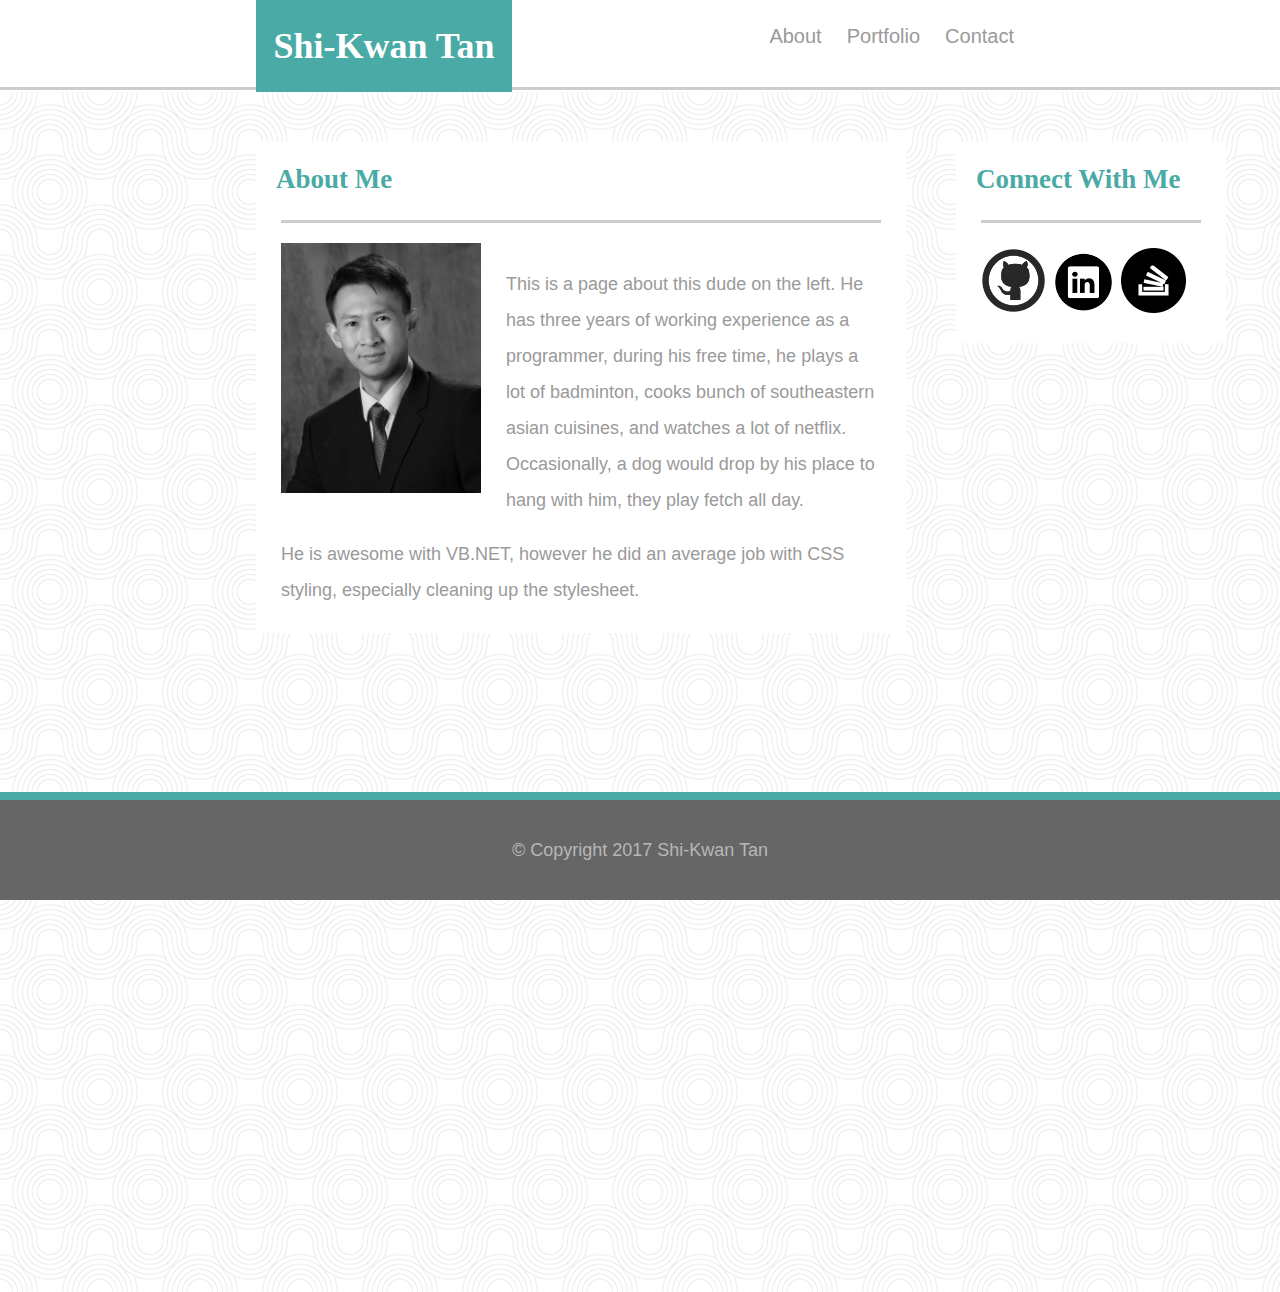
==== index.html @ 3f49b49b "worked on index file and added few more images" ====
<!DOCTYPE html>

<html>
<head>
	<meta charset="UTF-8">
	<link rel="stylesheet" href="assets/css/style.css">
  	<title>Shi-Kwan Tan Portfolio</title>
</head>
<body>
	<header>
		<h1><a href="/index.html">Shi-Kwan Tan</a></h1>
		<nav>
			<a href="index.html">About</a>
			<a href="portfolio.html">Portfolio</a>
			<a href="contact.html">Contact</a>
		</nav>
	</header>
	<div class="container main">
		<main>
			<div class="left">
				<h2>About Me</h2>
				<section class="image">
					<img src="assets/images/1.jpg" alt="Shi-Kwan Tan"> 
				</section>
				<section class="text">
					<p>This is a page about this dude on the left. He has three years of working experience as a programmer, during his free time, he plays a lot of badminton, cooks bunch of southeastern asian cuisines, and watches a lot of netflix. Occasionally, a dog would drop by his place to hang with him, they play fetch all day. </p>
					<p> He is awesome with VB.NET, however he did an average job with CSS styling, especially cleaning up the stylesheet.
				</section>
			</div>
			<div class="right">
				<section class="social">
					<h2>Connect With Me</h2>
					<div class="image-container">
						<img src="assets/images/if_git.png" alt="GIT icon">
						<img src="assets/images/if_linkedin.png" alt="LinkedIn icon">
						<img src="assets/images/if_stackoverflow.png" alt="StackOverflow icon">
					</div>
				</section>
			</div>
		</main>
		
	</div>
	<footer>
		<section class="footer">
			<p> &copy; Copyright 2017 Shi-Kwan Tan
		</section>
	</footer>

</body>
</html>
---- assets/css/style.css ----
html,body {
	height:100%;
}

body {
	color:#777777;
	text-align: center;
	background: #ffffff;
	margin:0px;
	font-family: 'Arial', 'Helvetica Neue', Helvetica, sans-serif;
	font-size: 18px;
}
header {
	height: 87px;
	border-bottom: solid #cccccc;
	width:100%;
}
h1, h2 {
	font-family: 'Georgia', Times, Times New Roman, serif; 
}
header h1 {
	width: 20%;
	float:left;
	margin:0;
	padding: 25px 0 25px 0;
	margin-left: 20%;
}
header nav {
	float:right;
	padding: 25px 0 25px 0;
	margin-right: 20%;
}
nav a {
	color:#9a9a9a;
	font-size:20px;
	text-decoration: none;
	padding: 15px 10px 5px 10px;
	vertical-align: center;
}
h1{
	color:#ffffff;
	background: #4aaaa5;
}
h1 a{
	text-decoration: none;
	color:#ffffff;
}
h2{
	color: #4aaaa5;
	padding-left: 20px;
}
main{


}
.image img {
	width:200px;
	height:auto;
	float:left;
	margin: 25px 25px 25px 25px;
}
.container {
	text-align: left;
	float:left;
	width:1600px;
	padding:0 20% 0 20%;
	height: 1200px;
	background-image: url(../images/round.png);
	background-repeat: repeat;
	
}
.container h2 {
	text-align: left;
}
.container .left {
	float:left;
	width: 650px;
	background: #ffffff;
	margin: 50px 0 50px 0;
}
.container .right {
	background: #ffffff;
	margin: 50px 0 50px 0;
	float:left;
	width:270px;
	margin-left: 50px;
}
.container .text {
	line-height: 2;
	margin: 25px 25px 25px 25px;
	border-top: solid #cccccc;
	padding-top: 25px;
	color: #9a9a9a;
}

.container .social {
	margin-bottom: 25px;
	
}
.image-container {
	border-top: solid #cccccc;
	margin: 25px 25px 25px 25px;
	padding-top: 25px;
}
.social img {
	width:65px;
	height: auto;
}
.footer {
	position: absolute;
	bottom: 0;
	width:100%;
	text-align:center;
	background: #666666;
	color: #b7b7b7;
	height:100px;
	border-top: solid 8px #4aaaa5;
}
.footer p {
	text-align: center;
	margin-top:40px;
}
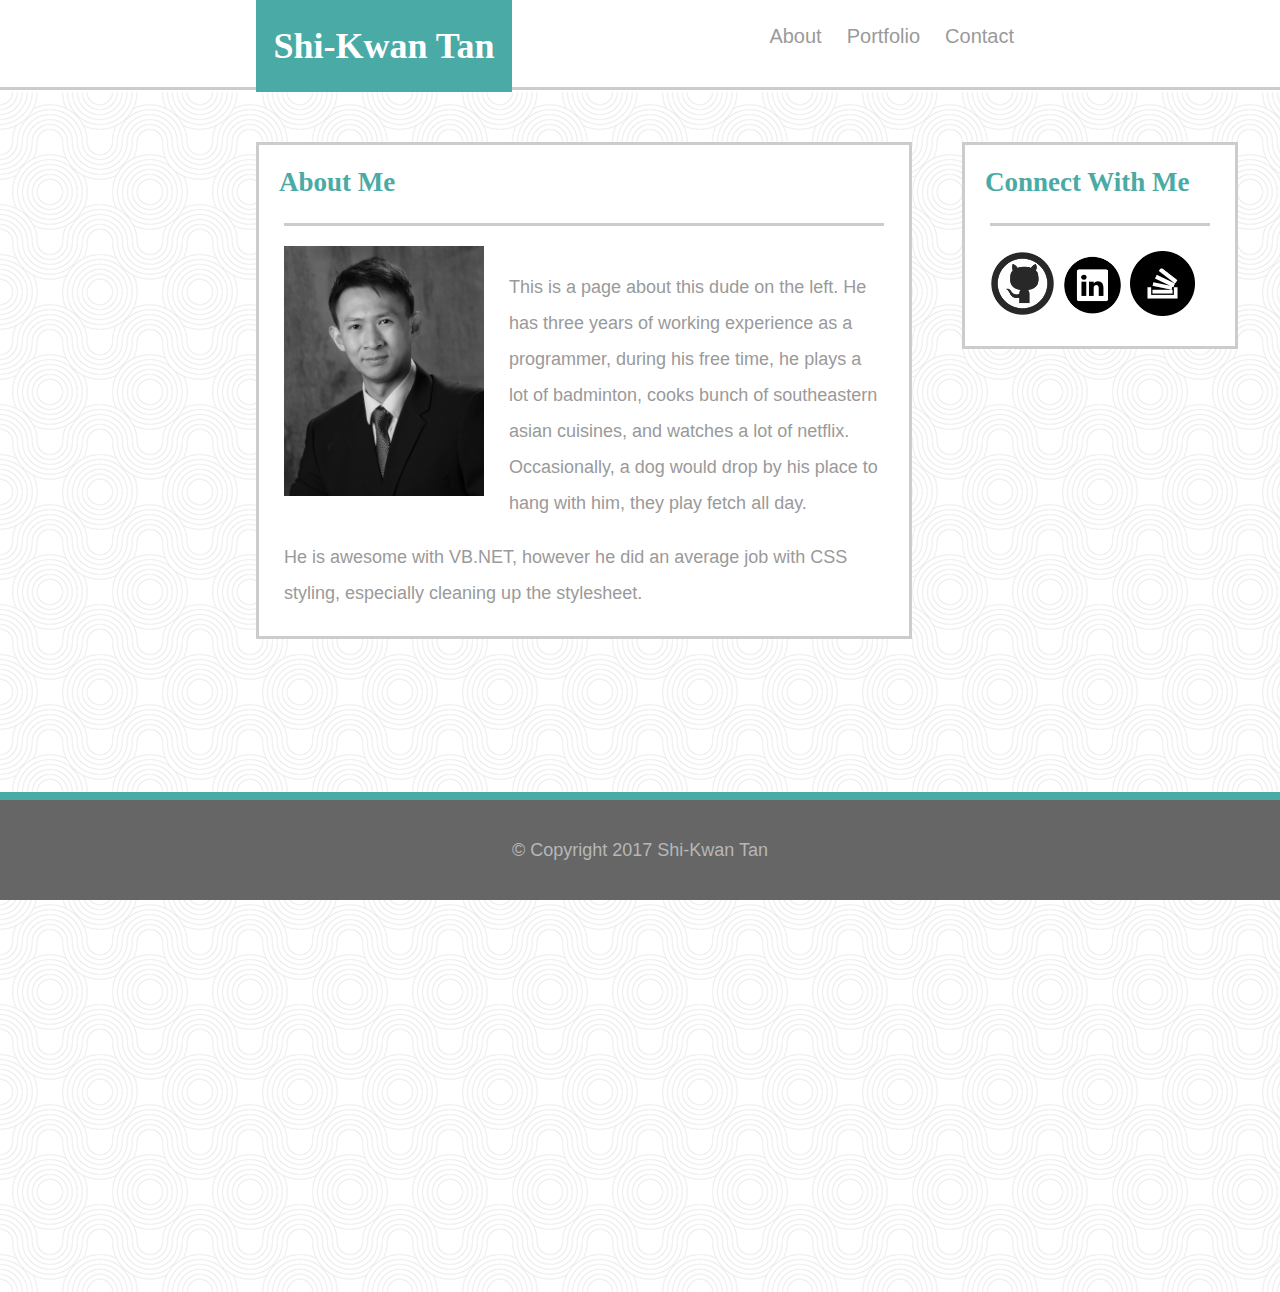
==== commit 95646856: "edited index file and css styling" ====
--- a/index.html
+++ b/index.html
@@ -31,9 +31,9 @@
 				<section class="social">
 					<h2>Connect With Me</h2>
 					<div class="image-container">
-						<img src="assets/images/if_git.png" alt="GIT icon">
-						<img src="assets/images/if_linkedin.png" alt="LinkedIn icon">
-						<img src="assets/images/if_stackoverflow.png" alt="StackOverflow icon">
+						<a target="_blank" href="https://github.com/ShiKwan"><img src="assets/images/if_git.png" alt="GIT icon"></a>
+						<a target="_blank" href="https://www.linkedin.com/in/shi-kwan-tan-93850a89/"><img src="assets/images/if_linkedin.png" alt="LinkedIn icon"></a>
+						<a target="_blank" href="https://stackoverflow.com/users/8773383/shi-kwan-tan"><img src="assets/images/if_stackoverflow.png" alt="StackOverflow icon"></a>
 					</div>
 				</section>
 			</div>
--- a/assets/css/style.css
+++ b/assets/css/style.css
@@ -6,6 +6,7 @@
 	color:#777777;
 	text-align: center;
 	background: #ffffff;
+	padding: 0;
 	margin:0px;
 	font-family: 'Arial', 'Helvetica Neue', Helvetica, sans-serif;
 	font-size: 18px;
@@ -77,12 +78,14 @@
 	width: 650px;
 	background: #ffffff;
 	margin: 50px 0 50px 0;
+	border: solid #cccccc;	
 }
 .container .right {
 	background: #ffffff;
 	margin: 50px 0 50px 0;
 	float:left;
 	width:270px;
+	border: solid #cccccc;
 	margin-left: 50px;
 }
 .container .text {
@@ -107,7 +110,7 @@
 	height: auto;
 }
 .footer {
-	position: absolute;
+	position: fixed;
 	bottom: 0;
 	width:100%;
 	text-align:center;
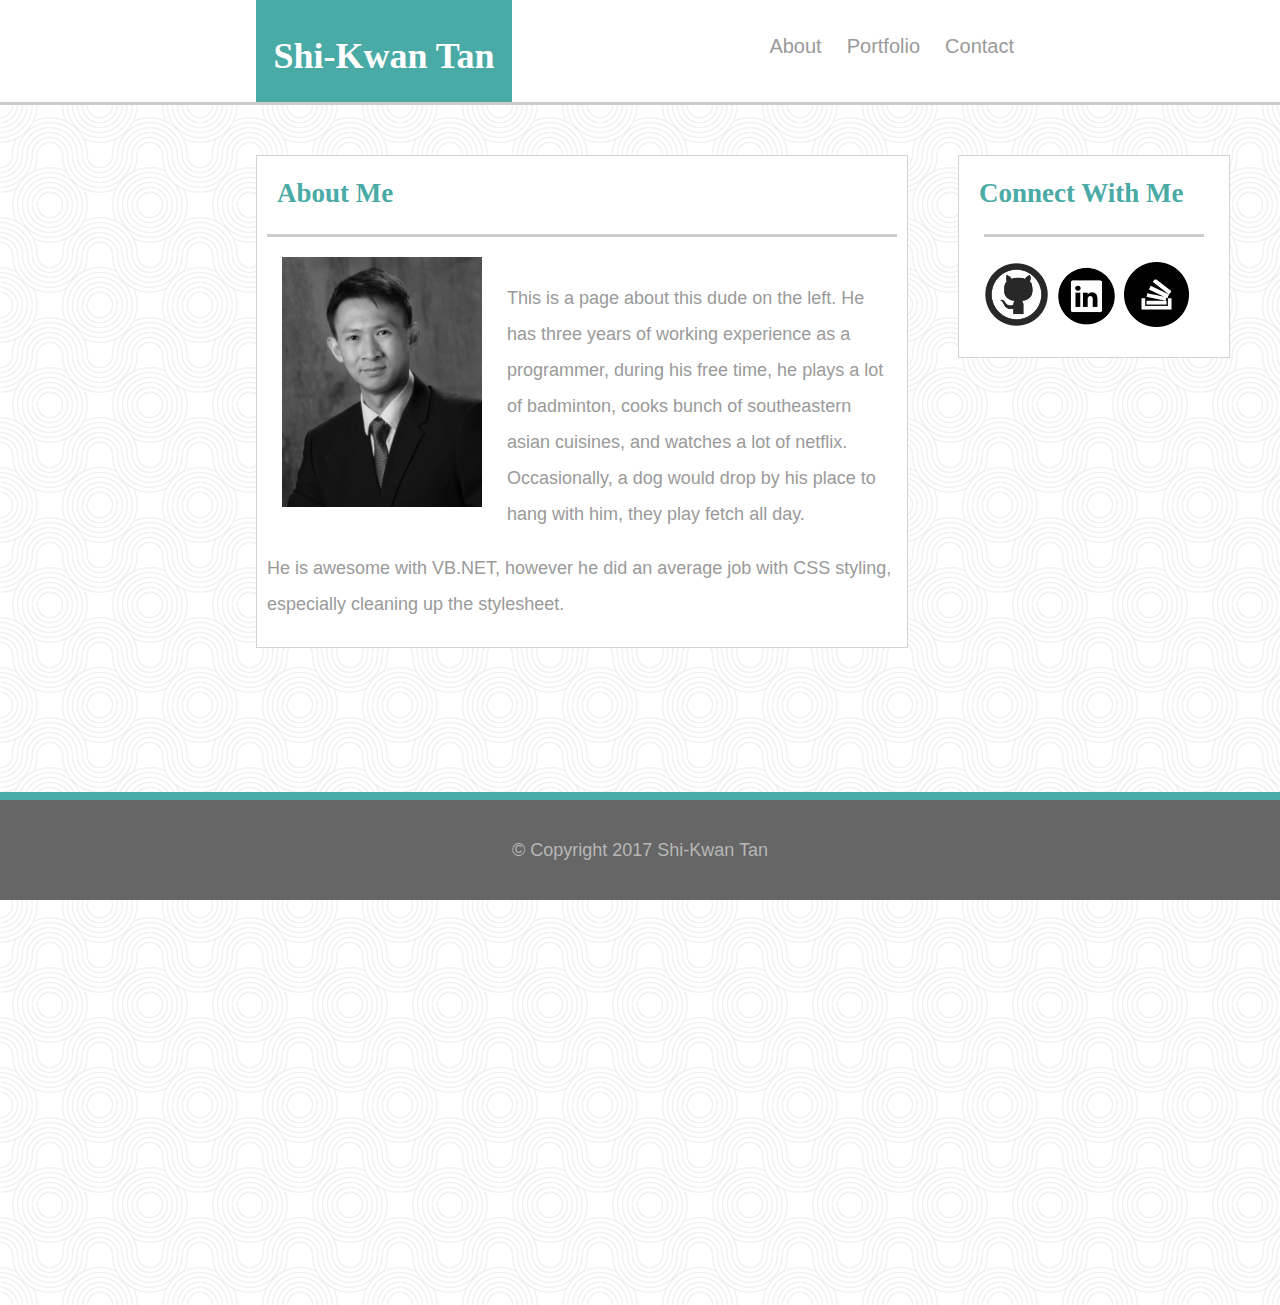
==== commit a939584f: "added more styling and edited images etc.." ====
--- a/index.html
+++ b/index.html
@@ -8,14 +8,14 @@
 </head>
 <body>
 	<header>
-		<h1><a href="/index.html">Shi-Kwan Tan</a></h1>
+		<h1><a href="index.html">Shi-Kwan Tan</a></h1>
 		<nav>
 			<a href="index.html">About</a>
 			<a href="portfolio.html">Portfolio</a>
 			<a href="contact.html">Contact</a>
 		</nav>
 	</header>
-	<div class="container main">
+	<div class="container main clearfix">
 		<main>
 			<div class="left">
 				<h2>About Me</h2>
@@ -31,9 +31,9 @@
 				<section class="social">
 					<h2>Connect With Me</h2>
 					<div class="image-container">
-						<a target="_blank" href="https://github.com/ShiKwan"><img src="assets/images/if_git.png" alt="GIT icon"></a>
-						<a target="_blank" href="https://www.linkedin.com/in/shi-kwan-tan-93850a89/"><img src="assets/images/if_linkedin.png" alt="LinkedIn icon"></a>
-						<a target="_blank" href="https://stackoverflow.com/users/8773383/shi-kwan-tan"><img src="assets/images/if_stackoverflow.png" alt="StackOverflow icon"></a>
+						<a href="https://github.com/ShiKwan" target="_blank"><img src="assets/images/if_git.png" alt="GIT icon"></a>
+						<a href="https://www.linkedin.com/in/shi-kwan-tan-93850a89/" target="_blank"><img src="assets/images/if_linkedin.png" alt="LinkedIn icon"></a>
+						<a href="https://stackoverflow.com/users/8773383/shi-kwan-tan?tab=profile" target="_blank"><img src="assets/images/if_stackoverflow.png" alt="StackOverflow icon"></a>
 					</div>
 				</section>
 			</div>
--- a/assets/css/style.css
+++ b/assets/css/style.css
@@ -1,42 +1,33 @@
 html,body {
 	height:100%;
 }
+
+.clearfix:after {
+  visibility: hidden;
+  display: block;
+  font-size: 0;
+  content: " ";
+  clear: both;
+  height: 0;
+}
+
+.clearfix { display: inline-block; }
 
 body {
 	color:#777777;
 	text-align: center;
 	background: #ffffff;
-	padding: 0;
 	margin:0px;
 	font-family: 'Arial', 'Helvetica Neue', Helvetica, sans-serif;
 	font-size: 18px;
 }
 header {
 	height: 87px;
-	border-bottom: solid #cccccc;
 	width:100%;
 }
+
 h1, h2 {
 	font-family: 'Georgia', Times, Times New Roman, serif; 
-}
-header h1 {
-	width: 20%;
-	float:left;
-	margin:0;
-	padding: 25px 0 25px 0;
-	margin-left: 20%;
-}
-header nav {
-	float:right;
-	padding: 25px 0 25px 0;
-	margin-right: 20%;
-}
-nav a {
-	color:#9a9a9a;
-	font-size:20px;
-	text-decoration: none;
-	padding: 15px 10px 5px 10px;
-	vertical-align: center;
 }
 h1{
 	color:#ffffff;
@@ -50,9 +41,27 @@
 	color: #4aaaa5;
 	padding-left: 20px;
 }
-main{
-
-
+header h1 {
+	width: 20%;
+	float:left;
+	margin:0;
+	padding: 35px 0 25px 0;
+	margin-left: 20%;
+}
+header nav {
+	float:right;
+	padding: 35px 0 25px 0;
+	margin-right: 20%;
+}
+nav a {
+	color:#9a9a9a;
+	font-size:20px;
+	text-decoration: none;
+	padding: 15px 10px 5px 10px;
+	vertical-align: center;
+}
+nav a:hover{
+	color:#5E7F7E;
 }
 .image img {
 	width:200px;
@@ -68,7 +77,7 @@
 	height: 1200px;
 	background-image: url(../images/round.png);
 	background-repeat: repeat;
-	
+	border-top: solid #cccccc;
 }
 .container h2 {
 	text-align: left;
@@ -78,19 +87,19 @@
 	width: 650px;
 	background: #ffffff;
 	margin: 50px 0 50px 0;
-	border: solid #cccccc;	
+	border:solid lightgray 1px;
 }
 .container .right {
 	background: #ffffff;
-	margin: 50px 0 50px 0;
+	margin: 50px 0 50px 15px;
 	float:left;
 	width:270px;
-	border: solid #cccccc;
 	margin-left: 50px;
+	border:solid lightgray 1px;
 }
-.container .text {
+.container .text, .container .portfolio, .container form {
 	line-height: 2;
-	margin: 25px 25px 25px 25px;
+	margin: 25px 10px 25px 10px;
 	border-top: solid #cccccc;
 	padding-top: 25px;
 	color: #9a9a9a;
@@ -109,6 +118,9 @@
 	width:65px;
 	height: auto;
 }
+.social img:hover{
+	background: #4aaaa5;
+}
 .footer {
 	position: fixed;
 	bottom: 0;
@@ -122,4 +134,66 @@
 .footer p {
 	text-align: center;
 	margin-top:40px;
-}+}
+.portfolio .item {
+	float:left;
+	width:50%;
+	height:500px;
+	display: block;
+	position: relative;
+}
+.portfolio img {
+	width:300px;
+	height:auto;
+	opacity: 1;
+	transition: opacity .25s ease-in-out;
+   -moz-transition: opacity .25s ease-in-out;
+   -webkit-transition: opacity .25s ease-in-out;
+
+}
+.portfolio img:hover {
+	  opacity:0.6;
+}
+
+.portfolio .desc {
+	background:#4aaaa5;
+	width:95.2%;
+	height:40px;
+	padding-top: 15px;
+	text-align: center;
+	position: absolute;
+	bottom:234px;
+	left:0;
+	color:white;
+}
+#btnSubmit {
+	padding:10px 18px 10px 18px;
+	color:white;
+	background: #4aaaa5;
+	border:none;
+	font-size:20px;
+	margin-left:10px;
+}
+
+form label, form input, form textarea {
+	margin-left: 10px;
+
+}
+
+form label {
+	color: #777777;
+}
+
+form input, form textarea {
+	width: 500px;
+	margin-bottom: 15px;
+	padding-left: 15px;
+	border:solid #dddddd 1px;
+}
+form input {
+	height:35px;
+}
+
+form textarea {
+	height:150px;
+}
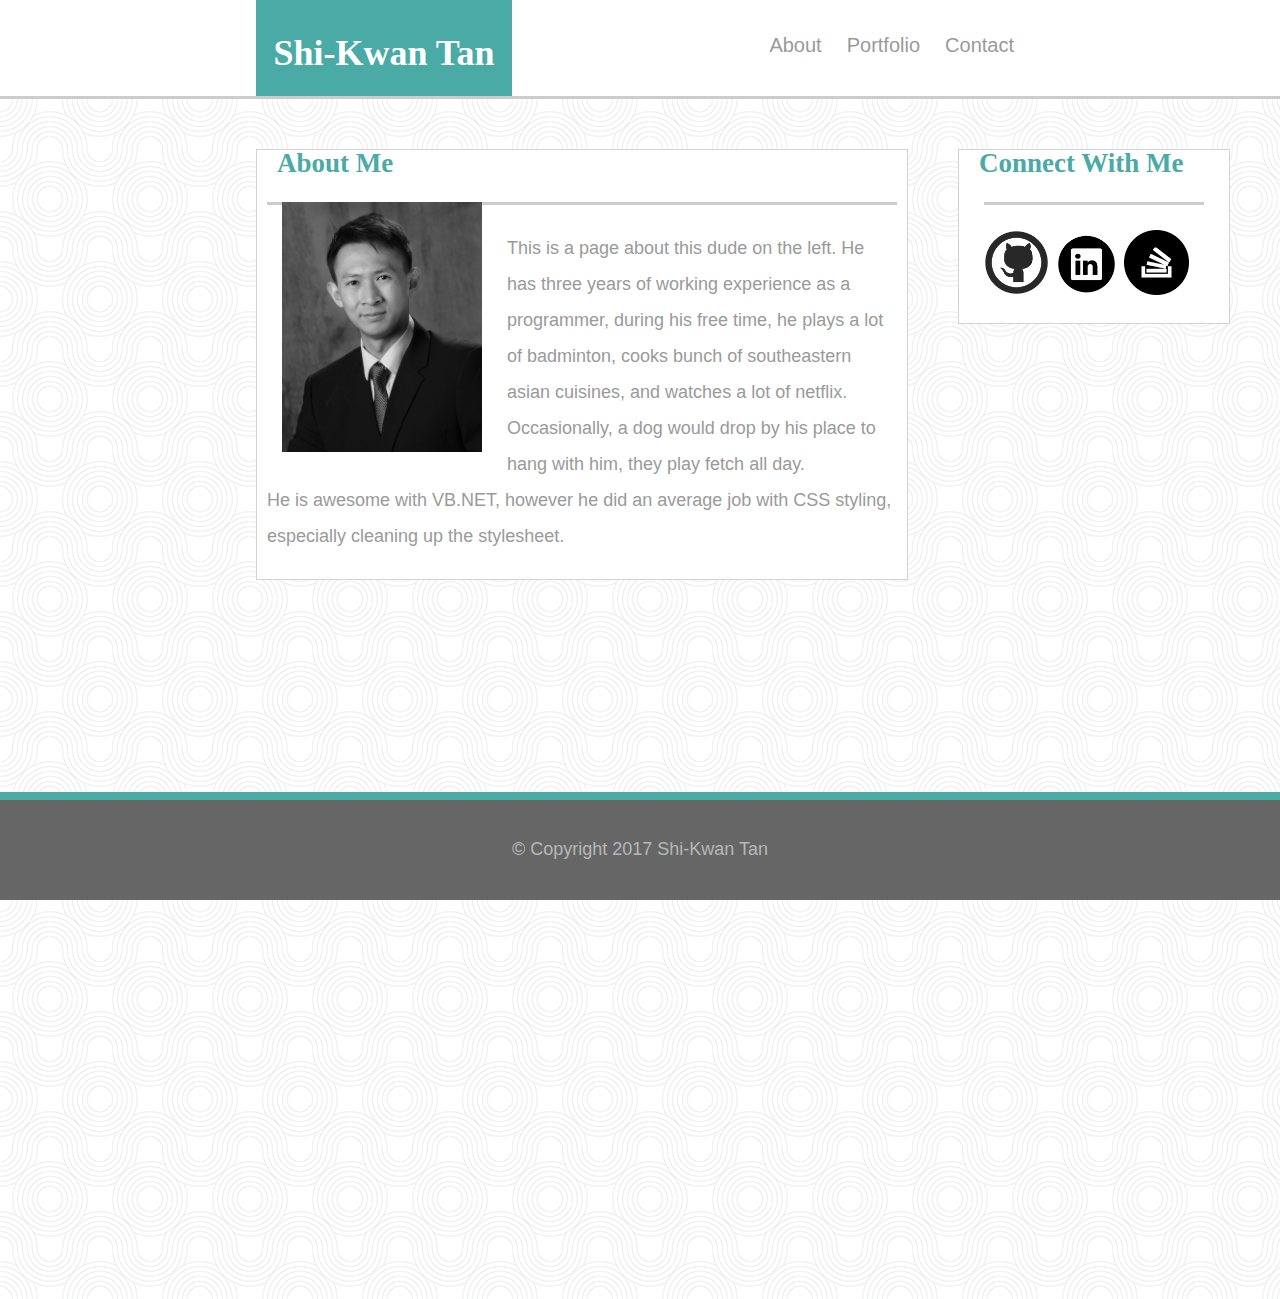
==== commit 4c831649: "added reset css stylesheet to all three html files." ====
--- a/index.html
+++ b/index.html
@@ -3,6 +3,7 @@
 <html>
 <head>
 	<meta charset="UTF-8">
+	<link rel="stylesheet" href="assets/css/reset.css">
 	<link rel="stylesheet" href="assets/css/style.css">
   	<title>Shi-Kwan Tan Portfolio</title>
 </head>
--- a/assets/css/style.css
+++ b/assets/css/style.css
@@ -17,6 +17,7 @@
 	color:#777777;
 	text-align: center;
 	background: #ffffff;
+	padding: 0;
 	margin:0px;
 	font-family: 'Arial', 'Helvetica Neue', Helvetica, sans-serif;
 	font-size: 18px;
@@ -28,18 +29,23 @@
 
 h1, h2 {
 	font-family: 'Georgia', Times, Times New Roman, serif; 
+	font-weight: bold;
+	
 }
 h1{
 	color:#ffffff;
 	background: #4aaaa5;
+	font-size: 2em;
 }
 h1 a{
 	text-decoration: none;
 	color:#ffffff;
+
 }
 h2{
 	color: #4aaaa5;
 	padding-left: 20px;
+	font-size:1.5em;
 }
 header h1 {
 	width: 20%;
@@ -88,12 +94,14 @@
 	background: #ffffff;
 	margin: 50px 0 50px 0;
 	border:solid lightgray 1px;
+
 }
 .container .right {
 	background: #ffffff;
 	margin: 50px 0 50px 15px;
 	float:left;
 	width:270px;
+	border: solid #cccccc;
 	margin-left: 50px;
 	border:solid lightgray 1px;
 }
@@ -103,6 +111,9 @@
 	border-top: solid #cccccc;
 	padding-top: 25px;
 	color: #9a9a9a;
+}
+.text p {
+	margin: 0 0 0 0;
 }
 
 .container .social {
@@ -138,7 +149,7 @@
 .portfolio .item {
 	float:left;
 	width:50%;
-	height:500px;
+	height:426px;
 	display: block;
 	position: relative;
 }
@@ -162,7 +173,7 @@
 	padding-top: 15px;
 	text-align: center;
 	position: absolute;
-	bottom:234px;
+	bottom:71px;
 	left:0;
 	color:white;
 }
@@ -174,6 +185,9 @@
 	font-size:20px;
 	margin-left:10px;
 }
+#btnSubmit:hover {
+	background:#5E7F7E; 
+}
 
 form label, form input, form textarea {
 	margin-left: 10px;
